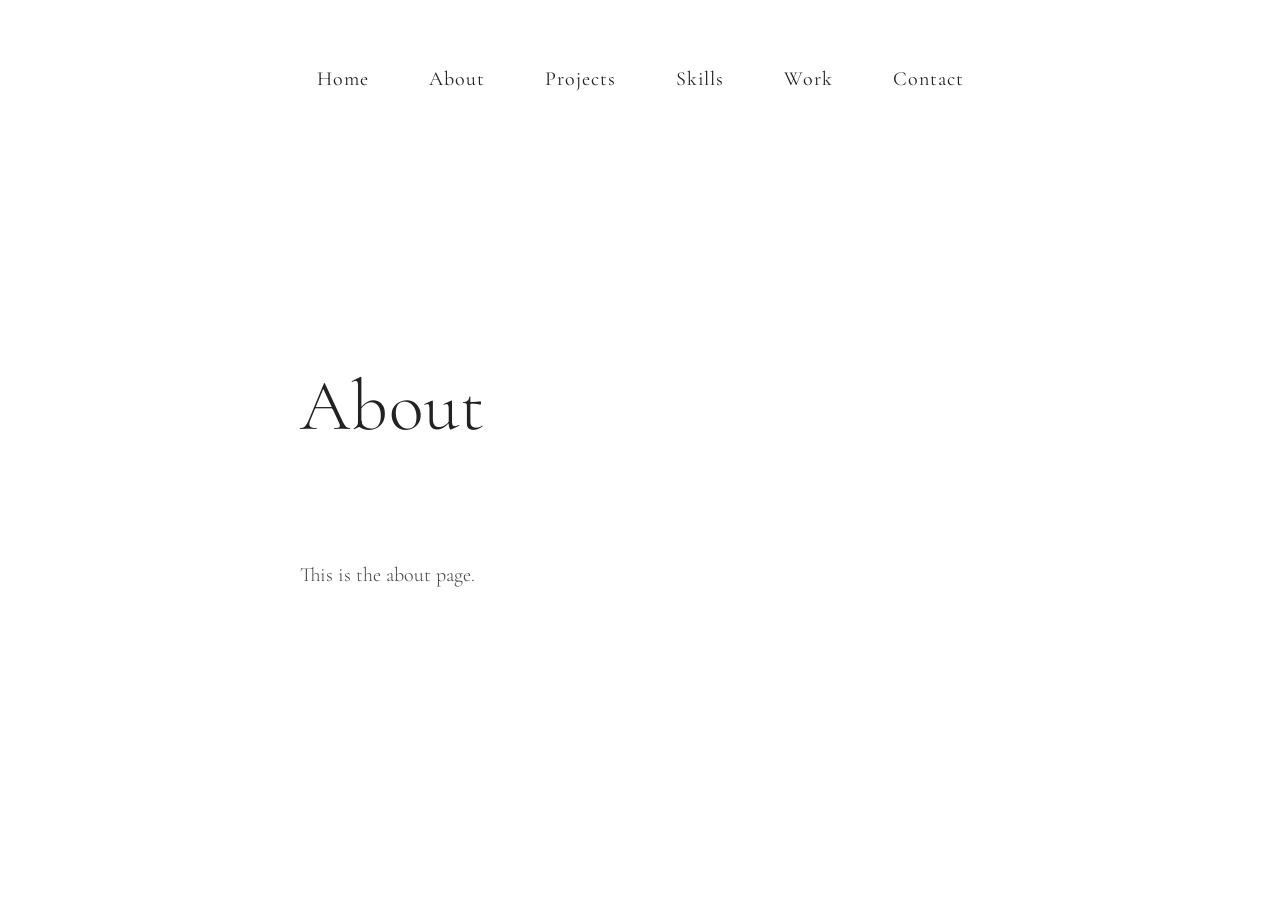
==== src/about.html @ bc426590 "structure" ====
<!DOCTYPE html>
<html lang="en">
<head>
    <meta charset="UTF-8">
    <meta name="viewport" content="width=device-width, initial-scale=1.0">
    <title>About</title>

    <link href="https://fonts.googleapis.com/css2?family=Cormorant+Garamond:wght@300;400;500&display=swap" rel="stylesheet">
    <link rel="stylesheet" href="css/index.css">
</head>
<body>

    <nav class="navbar">
        <div class="buttons">
            <a href="index.html">Home</a>
            <a href="about.html">About</a>
            <a href="projects.html">Projects</a>
            <a href="skills.html">Skills</a>
            <a href="work.html">Work</a>
            <a href="contact.html">Contact</a>
        </div>
    </nav>

    <main>
        <h1>About</h1>
        <p>This is the about page.</p>
    </main>

</body>
</html>
---- src/css/index.css ----
* {
  margin: 0;
  padding: 0;
  box-sizing: border-box;
}

body {
  font-family: 'Cormorant Garamond', serif;
  font-weight: 300;
  line-height: 1.9;
  background: #ffffff;
  color: #222;
}

/* -------------------- NAV -------------------- */
.navbar {
  display: flex;
  justify-content: center;
  padding: 60px 0;
}

.navbar .buttons {
  display: flex;
  gap: 60px;
}

.navbar .buttons a {
  text-decoration: none;
  font-family: 'Cormorant Garamond', serif;
  font-size: 20px;
  font-weight: 400;
  color: #222;
  letter-spacing: 1px;
  transition: opacity 0.2s ease;
}

.navbar .buttons a:hover {
  opacity: 0.6;
}

.navbar .buttons a:visited {
  color: #222;
}

/* -------------------- MAIN -------------------- */

main {
  max-width: 680px;
  margin: 180px auto;
}

main h1 {
  font-size: 72px;
  font-weight: 300;
  margin-bottom: 80px;
  letter-spacing: 1px;
}

main p {
  font-size: 20px;
  line-height: 2;
  color: #444;
}

/* -------------------- RESPONSIVE -------------------- */

@media (max-width: 768px) {

  .navbar {
    flex-direction: column;
    gap: 20px;
    padding: 40px 20px;
  }

  .navbar .buttons {
    gap: 20px;
  }

  main {
    margin: 100px 20px;
  }

  main h1 {
    font-size: 42px;
    margin-bottom: 40px;
  }

  main p {
    font-size: 18px;
  }
}

a {
  text-decoration: none;
  color: inherit;
}
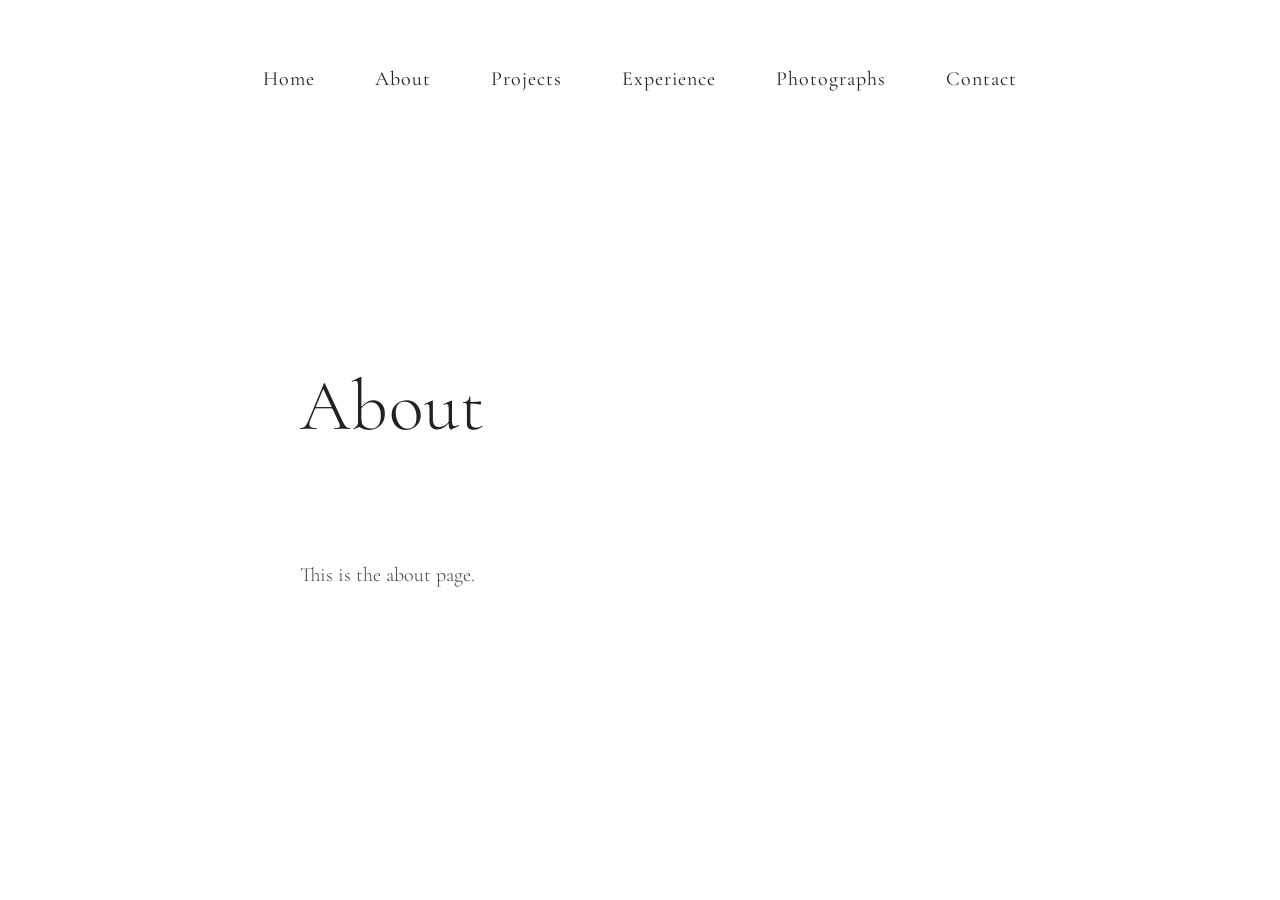
==== commit df2ee164: "update structure" ====
--- a/src/about.html
+++ b/src/about.html
@@ -15,12 +15,12 @@
             <a href="index.html">Home</a>
             <a href="about.html">About</a>
             <a href="projects.html">Projects</a>
-            <a href="skills.html">Skills</a>
-            <a href="work.html">Work</a>
+            <a href="experience.html">Experience</a>
+            <a href="photographs.html">Photographs</a>
             <a href="contact.html">Contact</a>
         </div>
     </nav>
-
+    
     <main>
         <h1>About</h1>
         <p>This is the about page.</p>
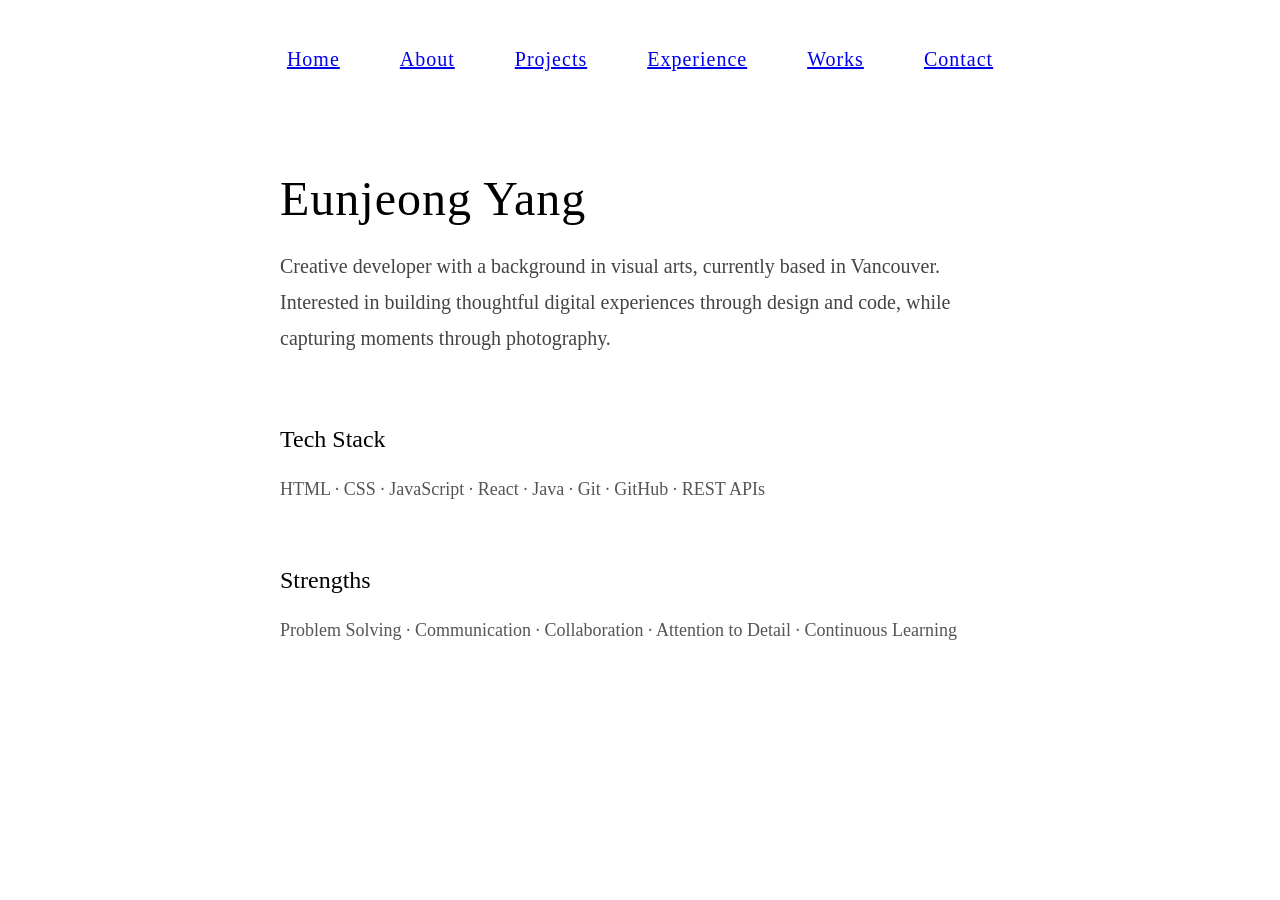
==== commit 56c1a0ad: "worked about" ====
--- a/src/about.html
+++ b/src/about.html
@@ -6,7 +6,9 @@
     <title>About</title>
 
     <link href="https://fonts.googleapis.com/css2?family=Cormorant+Garamond:wght@300;400;500&display=swap" rel="stylesheet">
-    <link rel="stylesheet" href="css/index.css">
+    <link rel="stylesheet" href="css/base.css">
+    <link rel="stylesheet" href="css/layout.css">
+    <link rel="stylesheet" href="css/about.css">
 </head>
 <body>
 
@@ -16,14 +18,39 @@
             <a href="about.html">About</a>
             <a href="projects.html">Projects</a>
             <a href="experience.html">Experience</a>
-            <a href="photographs.html">Photographs</a>
+            <a href="works.html">Works</a>
             <a href="contact.html">Contact</a>
         </div>
     </nav>
-    
-    <main>
-        <h1>About</h1>
-        <p>This is the about page.</p>
+
+    <main class="about-page">
+        <h1>Eunjeong Yang</h1>
+
+        <p class="about-intro">
+            Creative developer with a background in visual arts, currently based in Vancouver.
+            Interested in building thoughtful digital experiences through design and code, while capturing moments through photography.
+        </p>
+
+        <div class="skills">
+
+            <div class="about-section">
+                <h2>Tech Stack</h2>
+
+                <p class="skill-line">
+                    HTML · CSS · JavaScript · React · Java · Git · GitHub · REST APIs
+                </p>
+            </div>
+
+            <div class="about-section">
+                <h2>Strengths</h2>
+
+                <p class="skill-line">
+                    Problem Solving · Communication · Collaboration · Attention to Detail · Continuous Learning
+                </p>
+            </div>
+
+        </div>
+
     </main>
 
 </body>
--- a/src/css/layout.css
+++ b/src/css/layout.css
@@ -0,0 +1,77 @@
+/* NAV */
+
+.navbar {
+  display: flex;
+  justify-content: center;
+  padding: 40px 0;
+}
+
+.navbar .buttons {
+  display: flex;
+  gap: 60px;
+}
+
+.navbar .buttons a {
+  font-size: 20px;
+  font-weight: 400;
+  letter-spacing: 1px;
+  transition: opacity 0.2s ease;
+}
+
+.navbar .buttons a:hover {
+  opacity: 0.6;
+}
+
+.navbar .buttons a:visited {
+  color: #222;
+}
+
+
+/* MAIN STRUCTURE */
+
+main {
+  max-width: 680px;
+  margin: 0 auto;
+}
+
+main h1 {
+  font-size: 72px;
+  font-weight: 300;
+  margin-bottom: 80px;
+  letter-spacing: 1px;
+}
+
+main p {
+  font-size: 20px;
+  line-height: 2;
+  color: #444;
+}
+
+
+/* RESPONSIVE */
+
+@media (max-width: 768px) {
+
+  .navbar {
+    flex-direction: column;
+    gap: 20px;
+    padding: 40px 20px;
+  }
+
+  .navbar .buttons {
+    gap: 20px;
+  }
+
+  main {
+    margin: 100px 20px;
+  }
+
+  main h1 {
+    font-size: 42px;
+    margin-bottom: 40px;
+  }
+
+  main p {
+    font-size: 18px;
+  }
+}
--- a/src/css/about.css
+++ b/src/css/about.css
@@ -0,0 +1,32 @@
+.about-page {
+  max-width: 720px;
+  margin: 60px auto;
+}
+
+.about-page h1 {
+  font-size: 48px;
+  font-weight: 400;
+  margin-bottom: 22px;
+}
+
+.about-intro {
+  font-size: 20px;
+  line-height: 1.8;
+  color: #444;
+  margin-bottom: 70px;
+}
+
+.about-section {
+  margin-bottom: 60px;
+}
+
+.about-section h2 {
+  font-size: 24px;
+  font-weight: 400;
+  margin-bottom: 18px;
+}
+
+.skill-line {
+  font-size: 18px;
+  color: #555;
+}
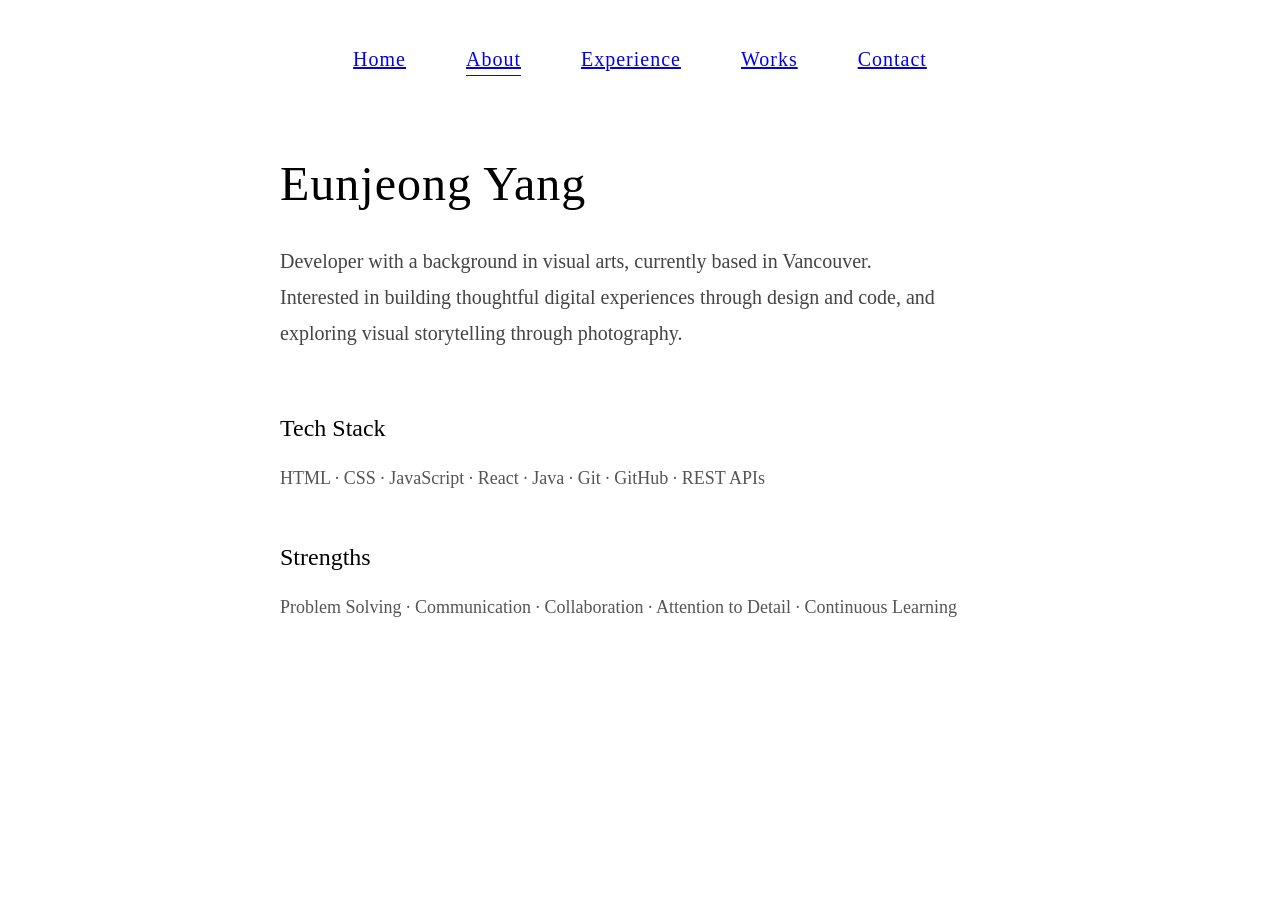
==== commit d156a408: "worked home and css" ====
--- a/src/about.html
+++ b/src/about.html
@@ -15,8 +15,7 @@
     <nav class="navbar">
         <div class="buttons">
             <a href="index.html">Home</a>
-            <a href="about.html">About</a>
-            <a href="projects.html">Projects</a>
+            <a href="about.html" class="active">About</a>
             <a href="experience.html">Experience</a>
             <a href="works.html">Works</a>
             <a href="contact.html">Contact</a>
@@ -27,8 +26,8 @@
         <h1>Eunjeong Yang</h1>
 
         <p class="about-intro">
-            Creative developer with a background in visual arts, currently based in Vancouver.
-            Interested in building thoughtful digital experiences through design and code, while capturing moments through photography.
+        Developer with a background in visual arts, currently based in Vancouver.<br>
+        Interested in building thoughtful digital experiences through design and code, and exploring visual storytelling through photography.
         </p>
 
         <div class="skills">
--- a/src/css/layout.css
+++ b/src/css/layout.css
@@ -15,11 +15,20 @@
   font-size: 20px;
   font-weight: 400;
   letter-spacing: 1px;
-  transition: opacity 0.2s ease;
+  transition: opacity 0.2s ease, border-color 0.2s ease;
+
+  border-bottom: 1px solid transparent;
+  padding-bottom: 4px;
 }
 
 .navbar .buttons a:hover {
   opacity: 0.6;
+  border-bottom: 1px solid #222;
+}
+
+/* 현재 페이지 표시 */
+.navbar .buttons a.active {
+  border-bottom: 1px solid #222;
 }
 
 .navbar .buttons a:visited {
--- a/src/css/about.css
+++ b/src/css/about.css
@@ -1,23 +1,23 @@
 .about-page {
   max-width: 720px;
-  margin: 60px auto;
+  margin: 40px auto;
 }
 
 .about-page h1 {
   font-size: 48px;
   font-weight: 400;
-  margin-bottom: 22px;
+  margin-bottom: 32px;
 }
 
 .about-intro {
   font-size: 20px;
   line-height: 1.8;
   color: #444;
-  margin-bottom: 70px;
+  margin-bottom: 64px;
 }
 
 .about-section {
-  margin-bottom: 60px;
+  margin-bottom: 48px;
 }
 
 .about-section h2 {
